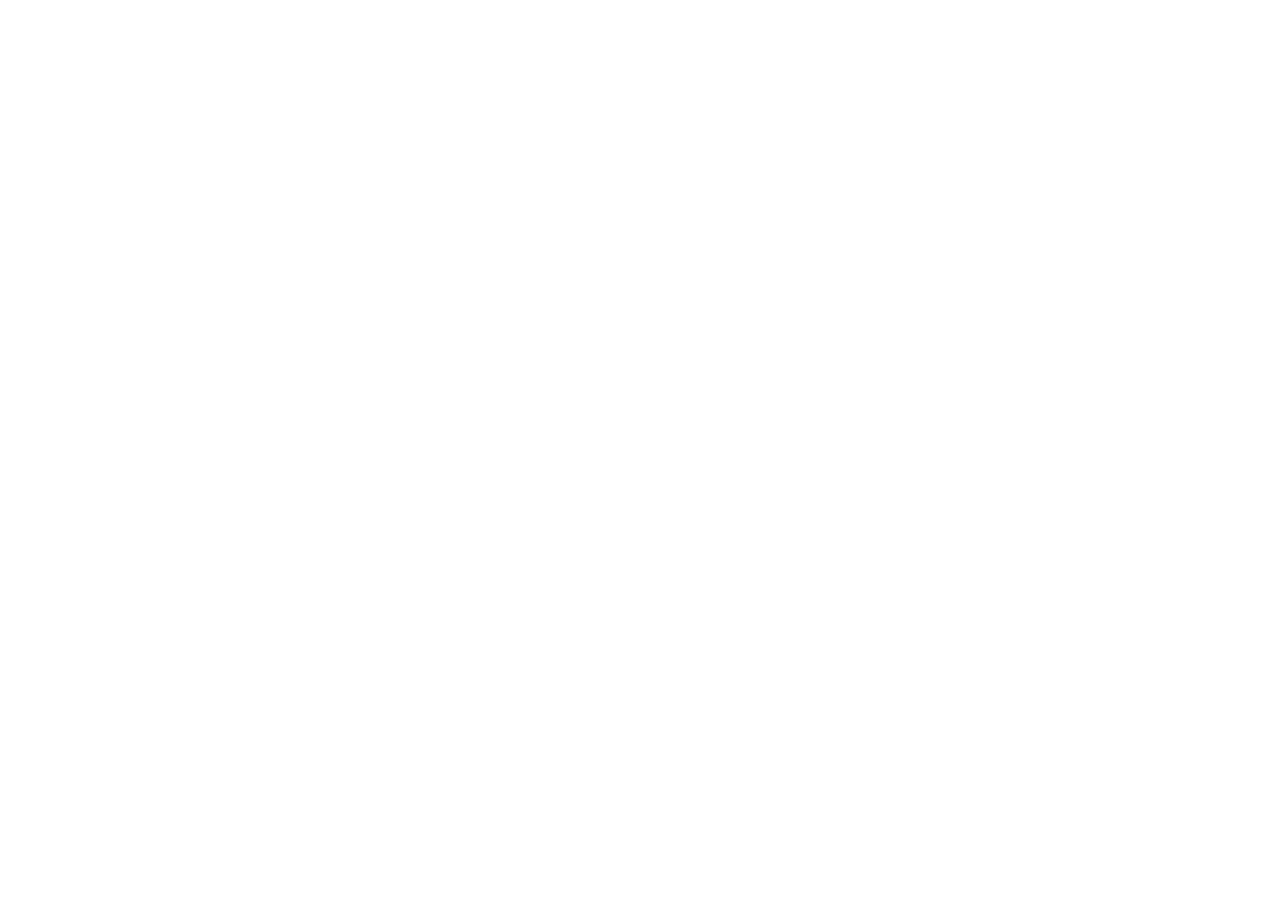
==== index.html @ 896a9e37 "initial upload" ====
<!DOCTYPE html>
<html lang="en">
  <head>
    <meta charset="UTF-8" />
    <meta name="viewport" content="width=device-width, initial-scale=1.0" />
    <title>Welcome Home</title>
  </head>
  <body></body>
</html>
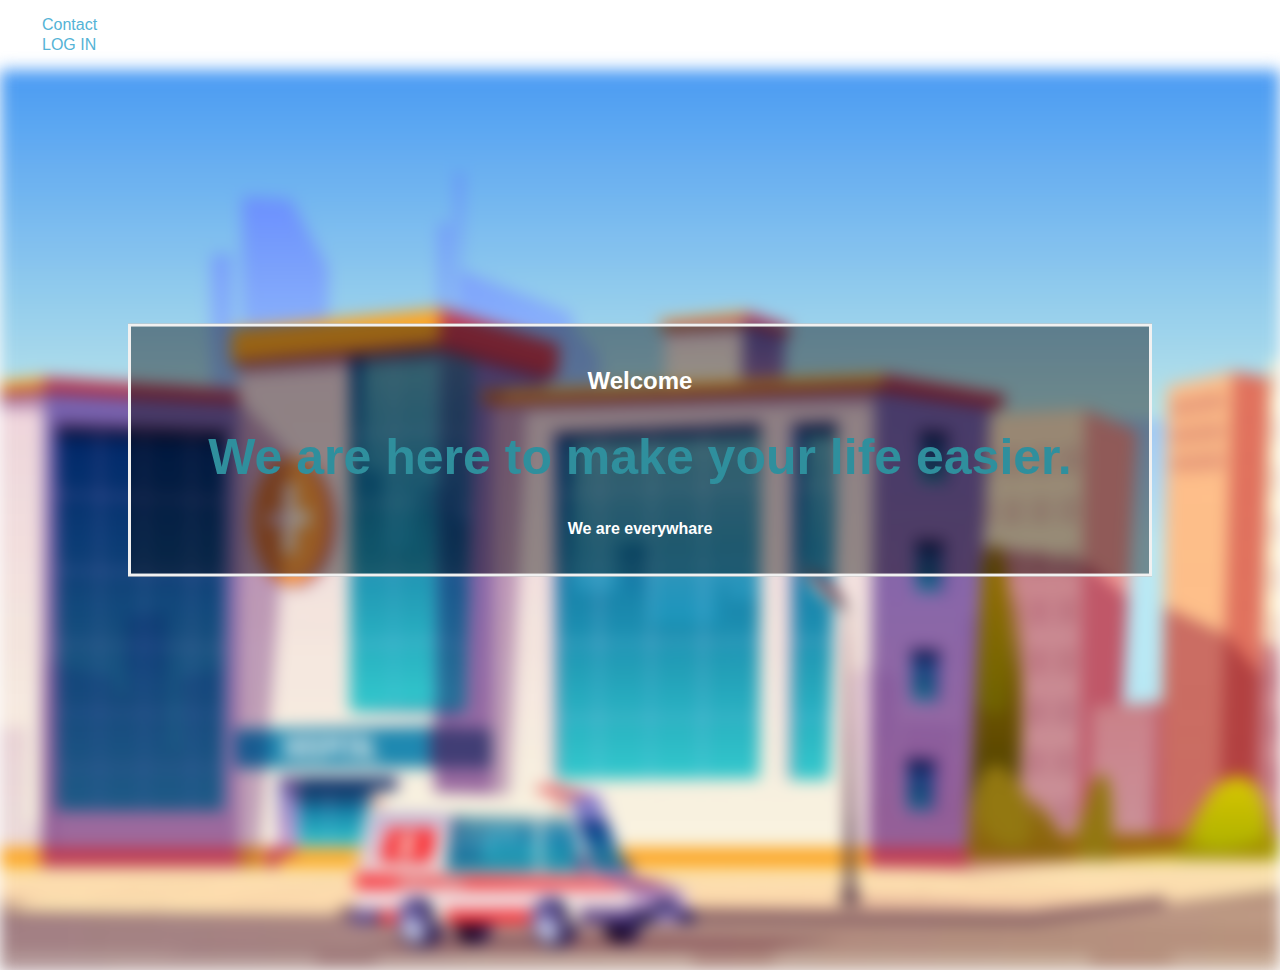
==== commit b605e1f6: "Few updates for the day" ====
--- a/index.html
+++ b/index.html
@@ -1,9 +1,73 @@
 <!DOCTYPE html>
 <html lang="en">
   <head>
-    <meta charset="UTF-8" />
+    <!-- <meta charset="UTF-8" /> -->
     <meta name="viewport" content="width=device-width, initial-scale=1.0" />
     <title>Welcome Home</title>
+    <link rel="stylesheet" href="css/index.css" />
+    <style>
+      body,
+      html {
+        height: 100%;
+        margin: 0;
+        font-family: Arial, Helvetica, sans-serif;
+      }
+
+      * {
+        box-sizing: border-box;
+      }
+
+      .bg-image {
+        /* The image used */
+        background-image: url("src/hospital-clinic-building-with-ambulance-car-truck_107791-2645.jpg");
+
+        /* Add the blur effect */
+
+        -webkit-filter: blur(8px);
+        filter: blur(8px);
+
+        /* Full height */
+        height: 100%;
+
+        /* Center and scale the image nicely */
+        background-position: center;
+        background-repeat: no-repeat;
+        background-size: cover;
+      }
+
+      /* Position text in the middle of the page/image */
+      .bg-text {
+        background-color: rgb(0, 0, 0); /* Fallback color */
+        background-color: rgba(0, 0, 0, 0.4); /* Black w/opacity/see-through */
+        color: white;
+        font-weight: bold;
+        border: 3px solid #f1f1f1;
+        position: absolute;
+        top: 50%;
+        left: 50%;
+        transform: translate(-50%, -50%);
+        z-index: 2;
+        width: 80%;
+        padding: 20px;
+        text-align: center;
+      }
+    </style>
   </head>
-  <body></body>
+  <body>
+    <header>
+      <nav>
+        <ul>
+          <li><a href="contactus.html">Contact</a></li>
+          <li><a href="login.html">LOG IN</a></li>
+        </ul>
+      </nav>
+    </header>
+    <div class="bg-image"></div>
+
+    <div class="bg-text">
+      <h2>Welcome</h2>
+      <h1 style="font-size: 50px">We are here to make your life easier.</h1>
+      <p>We are everywhare</p>
+    </div>
+  </body>
 </html>
--- a/css/index.css
+++ b/css/index.css
@@ -0,0 +1,70 @@
+/* body,
+      html {
+        height: 100%;
+        margin: 0;
+        font-family: Arial, Helvetica, sans-serif;
+      }
+
+      * {
+        box-sizing: border-box;
+      } 
+
+      .bg-image {
+        The image used
+        background-image: url("src/hospital-clinic-building-with-ambulance-car-truck_107791-2645.jpg");
+
+        Add the blur effect
+        filter: blur(8px);
+        -webkit-filter: blur(8px);
+
+        Full height
+        height: 100%;
+
+        Center and scale the image nicely
+        background-position: center;
+        background-repeat: no-repeat;
+        background-size: cover;
+      }
+
+      Position text in the middle of the page/image
+      .bg-text {
+        background-color: rgb(0, 0, 0); Fallback color
+        background-color: rgba(0, 0, 0, 0.4); Black w/opacity/see-through
+        color: white;
+        font-weight: bold;
+        border: 3px solid #f1f1f1;
+        position: absolute;
+        top: 50%;
+        left: 50%;
+        transform: translate(-50%, -50%);
+        z-index: 2;
+        width: 80%;
+        padding: 20px;
+        text-align: center;
+      } */
+
+    h1, h3{
+        color: #2F8F9D;
+    }
+    a{
+        text-decoration: none;
+        color: #2F8F9D;
+    }
+    ul {
+        list-style: none;
+    }
+    li{
+        margin: 2px;
+    }
+    a {
+      box-shadow: inset 0 0 0 0 #54b3d6;
+      color: #54b3d6;
+      margin: 0 -.25rem;
+      padding: 0 .25rem;
+      transition: color .3s ease-in-out, box-shadow .3s ease-in-out;
+    }
+    a:hover {
+      box-shadow: inset 100px 0 0 0 #54b3d6;
+      color: white;
+    }
+    